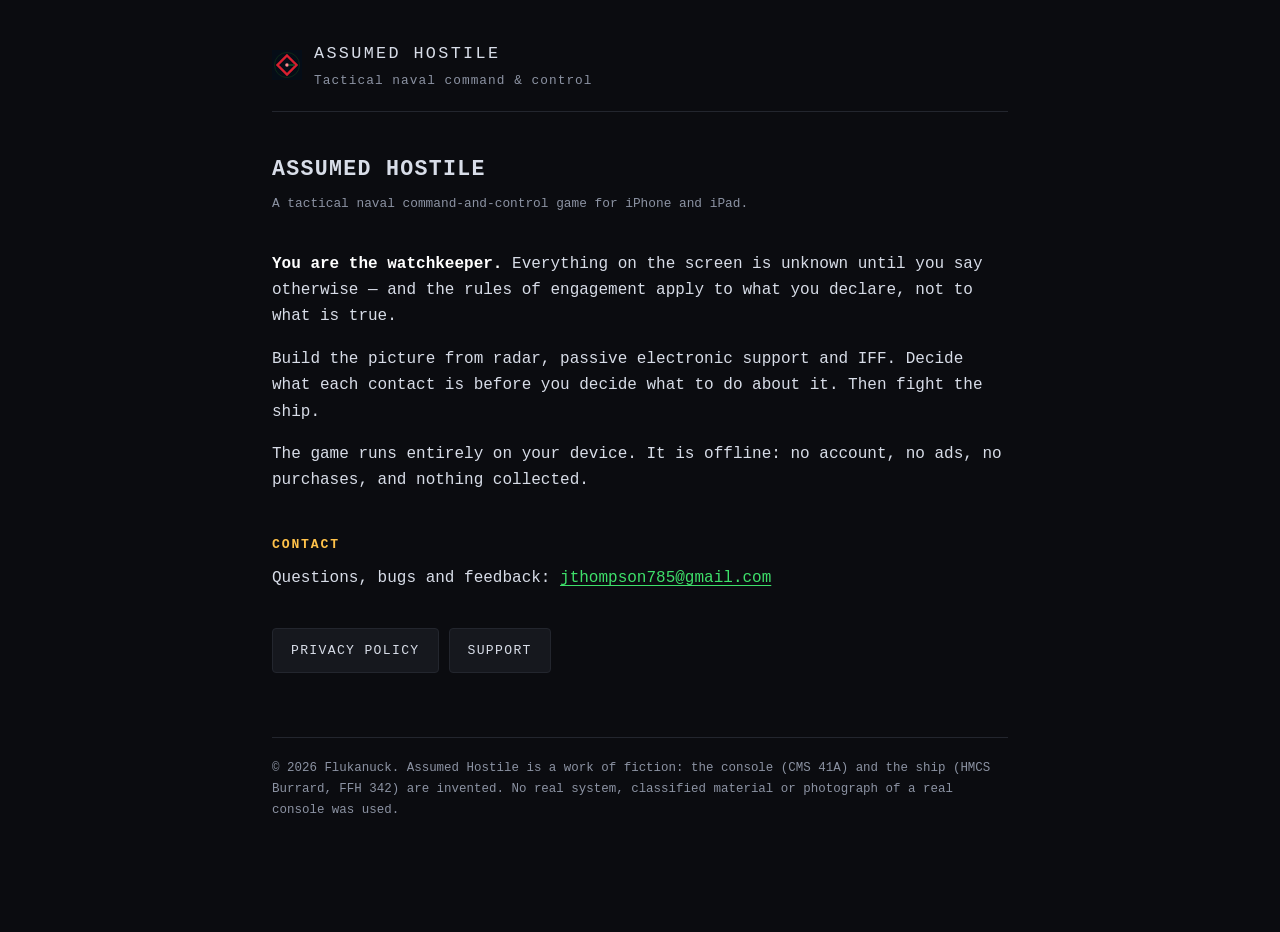
==== index.html @ b79e338b "The privacy policy and support page The two URLs App Store Connect requires, and the one TestFlight " ====
<!DOCTYPE html>
<html lang="en">
<head>
<meta charset="utf-8">
<meta name="viewport" content="width=device-width, initial-scale=1">
<title>Assumed Hostile</title>
<meta name="description" content="A tactical naval command-and-control game for iPhone and iPad.">
<meta name="color-scheme" content="dark">
<link rel="stylesheet" href="style.css">
</head>
<body>
  <div class="wrap">
    <header>
      <a class="mark" href="./">
        <svg width="30" height="30" viewBox="0 0 30 30" aria-hidden="true">
          <rect width="30" height="30" fill="#050d17"/>
          <circle cx="15" cy="15" r="12.5" fill="none" stroke="#0d2a18" stroke-width="1"/>
          <path d="M15 5.5 L24.5 15 L15 24.5 L5.5 15 Z" fill="none" stroke="#d8202f" stroke-width="2.4"/>
          <circle cx="15" cy="15" r="1.8" fill="#ff8a90"/>
          <rect x="16.5" y="14.3" width="6" height="1.4" fill="#145c2c"/>
        </svg>
        <span>
          <span class="title">Assumed Hostile</span>
          <span class="sub" style="display:block">Tactical naval command &amp; control</span>
        </span>
      </a>
    </header>
    <h1>Assumed Hostile</h1>
    <p class="asof">A tactical naval command-and-control game for iPhone and iPad.</p>

    <p><strong>You are the watchkeeper.</strong> Everything on the screen is unknown until you say
    otherwise &mdash; and the rules of engagement apply to what you declare, not to what is true.</p>

    <p>Build the picture from radar, passive electronic support and IFF. Decide what each contact is
    before you decide what to do about it. Then fight the ship.</p>

    <p>The game runs entirely on your device. It is offline: no account, no ads, no purchases, and
    nothing collected.</p>

    <h2>Contact</h2>
    <p>Questions, bugs and feedback: <a href="mailto:jthompson785@gmail.com">jthompson785@gmail.com</a></p>
    <nav class="nav">
      <a href="privacy/">Privacy policy</a>
      <a href="support/">Support</a>
    </nav>
    <footer>
      <p>&copy; 2026 Flukanuck. Assumed Hostile is a work of fiction: the console (CMS&nbsp;41A) and
      the ship (HMCS Burrard, FFH&nbsp;342) are invented. No real system, classified material or
      photograph of a real console was used.</p>
    </footer>
  </div>
</body>
</html>
---- style.css ----
/* The colours are the game's own, from src/core/palette.js — FRAME0 is the bezel the console is
   drawn in and the app's launch background, LIGHT is its text, HOS1 the hostile diamond's red.
   Kept in one file so the three pages cannot drift apart. */
:root {
  --frame0: #0b0c10; --frame1: #16181e; --frame2: #23262e; --frame4: #4a4f5c;
  --frame6: #8c93a3; --frame7: #b8bfcf;
  --light: #d8dde8; --grn3: #3ee06a; --amb3: #ffc24a; --hos1: #d8202f;
  --sea1: #0a1727;
}
* { box-sizing: border-box; }
html { -webkit-text-size-adjust: 100%; }
body {
  margin: 0;
  padding: 0 16px 96px;
  background: var(--frame0);
  color: var(--light);
  font: 16px/1.65 ui-monospace, SFMono-Regular, "SF Mono", Menlo, Consolas, monospace;
}
.wrap { max-width: 46rem; margin: 0 auto; }

header { border-bottom: 1px solid var(--frame2); padding: 40px 0 20px; margin-bottom: 40px; }
.mark { display: flex; align-items: center; gap: 12px; text-decoration: none; color: inherit; }
.mark svg { flex: none; }
.title { font-size: 1.05rem; letter-spacing: 0.14em; text-transform: uppercase; }
.sub { color: var(--frame6); font-size: 0.8rem; letter-spacing: 0.08em; margin-top: 2px; }

h1 { font-size: 1.35rem; letter-spacing: 0.06em; text-transform: uppercase; margin: 0 0 6px; }
h2 {
  font-size: 0.82rem; letter-spacing: 0.14em; text-transform: uppercase;
  color: var(--amb3); margin: 40px 0 10px;
}
.asof { color: var(--frame6); font-size: 0.8rem; margin: 0 0 36px; }
p { margin: 0 0 16px; }
strong { color: #fff; font-weight: 600; }
a { color: var(--grn3); text-decoration-thickness: 1px; text-underline-offset: 3px; }
a:hover { color: #a8ffc4; }
code {
  background: var(--frame1); border: 1px solid var(--frame2); border-radius: 3px;
  padding: 1px 5px; font-size: 0.9em; color: var(--frame7);
}
ul { padding-left: 1.1rem; margin: 0 0 16px; }
li { margin-bottom: 7px; }

/* a question and its answer, which is what the support page is made of */
.q { border-left: 2px solid var(--frame4); padding-left: 16px; margin: 0 0 26px; }
.q > p:first-child { color: #fff; margin-bottom: 6px; }
.q > p:last-child { margin-bottom: 0; }

.nav { display: flex; flex-wrap: wrap; gap: 10px; margin: 36px 0 0; }
.nav a {
  border: 1px solid var(--frame2); background: var(--frame1); border-radius: 4px;
  padding: 11px 18px; text-decoration: none; color: var(--light);
  font-size: 0.82rem; letter-spacing: 0.1em; text-transform: uppercase;
}
.nav a:hover { border-color: var(--frame4); background: var(--frame2); color: #fff; }

footer {
  margin-top: 64px; padding-top: 20px; border-top: 1px solid var(--frame2);
  color: var(--frame6); font-size: 0.78rem;
}
footer a { color: var(--frame6); }

@media (max-width: 560px) { body { font-size: 15px; } h1 { font-size: 1.15rem; } }
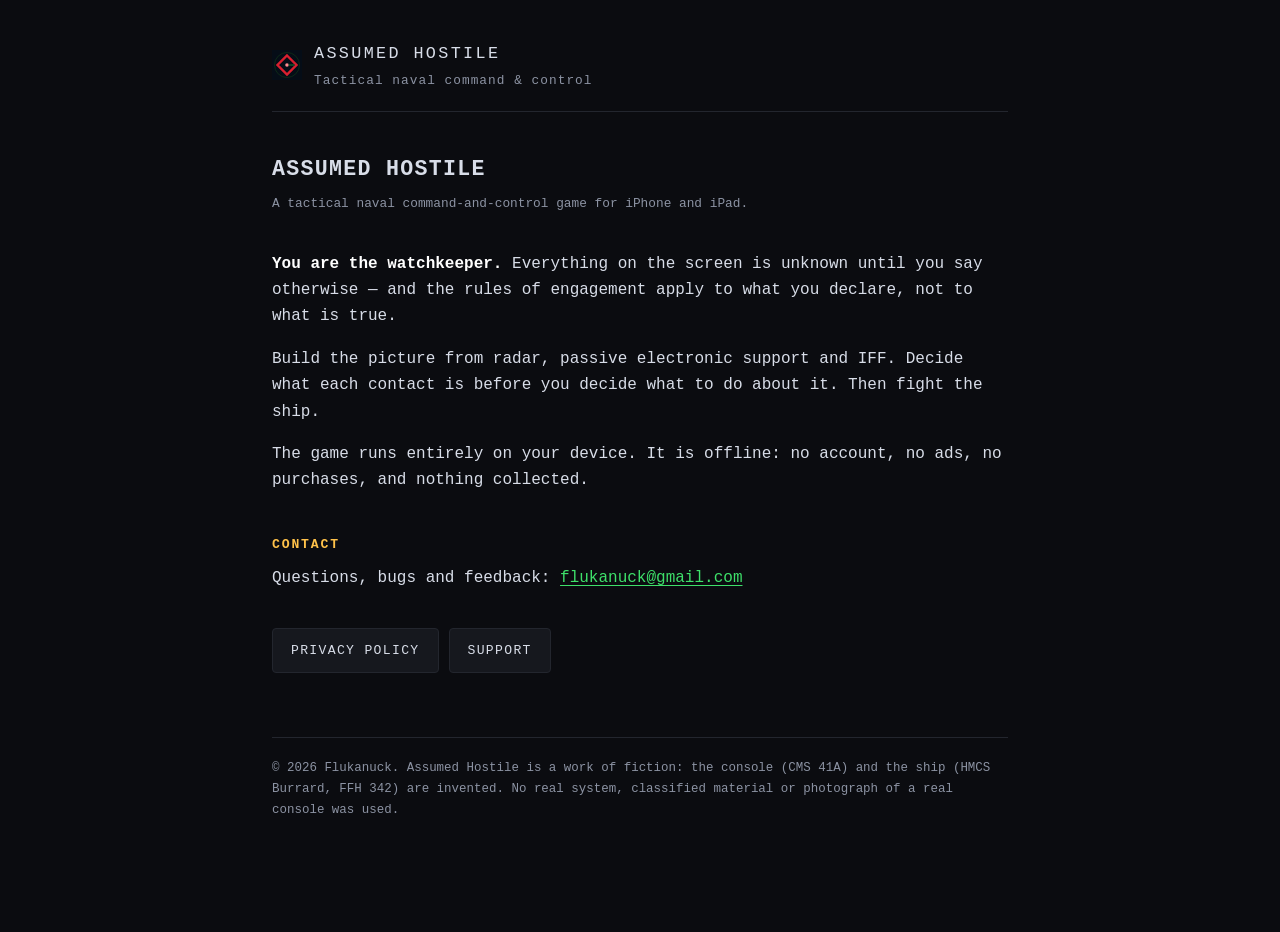
==== commit a8e4cec6: "The public contact address is flukanuck@gmail.com Separate from the personal inbox, so it can be aba" ====
--- a/index.html
+++ b/index.html
@@ -38,7 +38,7 @@
     nothing collected.</p>
 
     <h2>Contact</h2>
-    <p>Questions, bugs and feedback: <a href="mailto:jthompson785@gmail.com">jthompson785@gmail.com</a></p>
+    <p>Questions, bugs and feedback: <span class="email" data-u="flukanuck" data-d="gmail.com">flukanuck [at] gmail [dot] com</span></p>
     <nav class="nav">
       <a href="privacy/">Privacy policy</a>
       <a href="support/">Support</a>
@@ -49,5 +49,6 @@
       photograph of a real console was used.</p>
     </footer>
   </div>
+  <script src="contact.js"></script>
 </body>
 </html>
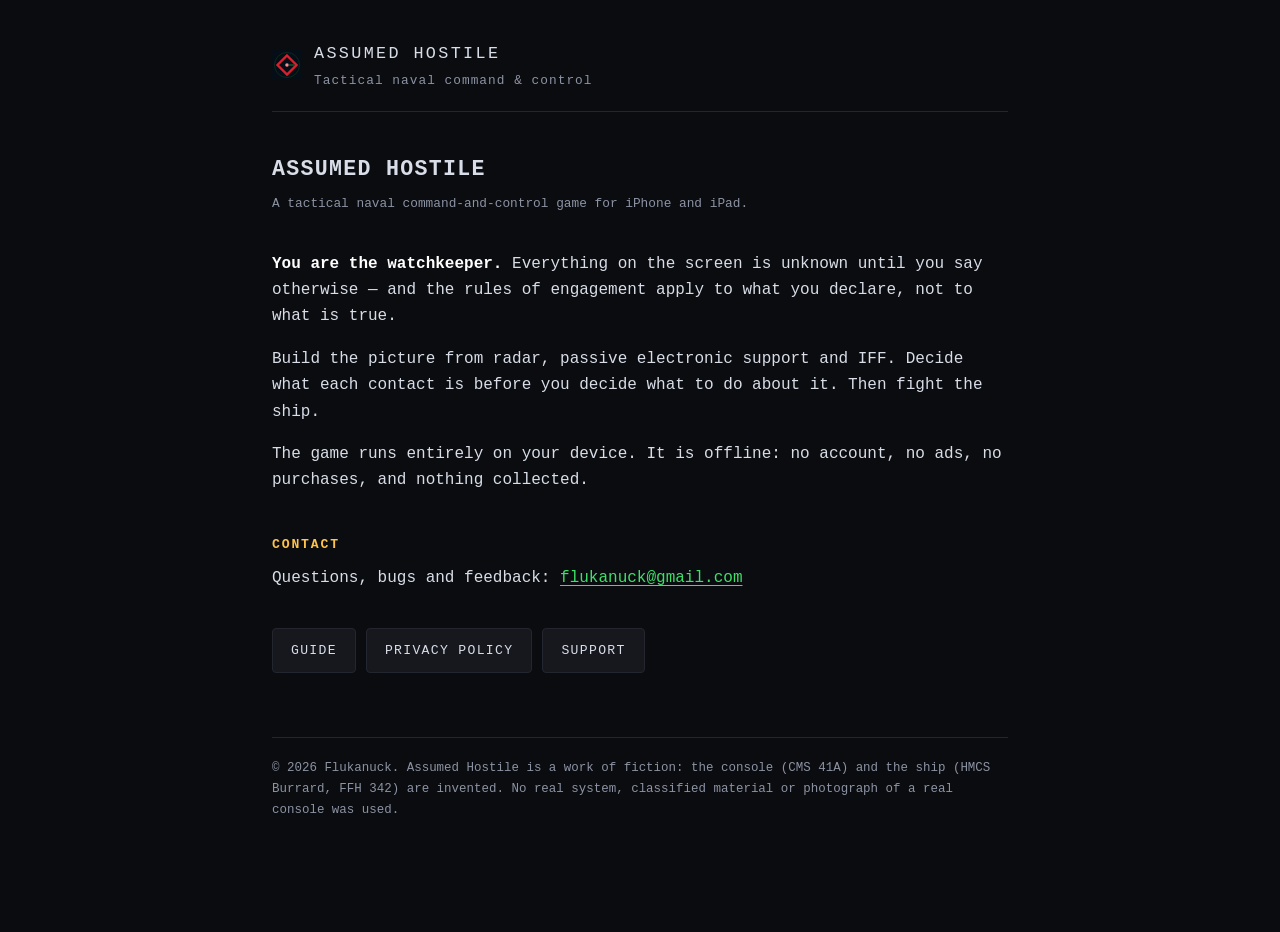
==== commit 29c843c4: "The player guide: every key, page, symbol and alert on the console guide/ is generated by `npm run g" ====
--- a/index.html
+++ b/index.html
@@ -40,6 +40,7 @@
     <h2>Contact</h2>
     <p>Questions, bugs and feedback: <span class="email" data-u="flukanuck" data-d="gmail.com">flukanuck [at] gmail [dot] com</span></p>
     <nav class="nav">
+      <a href="guide/">Guide</a>
       <a href="privacy/">Privacy policy</a>
       <a href="support/">Support</a>
     </nav>
